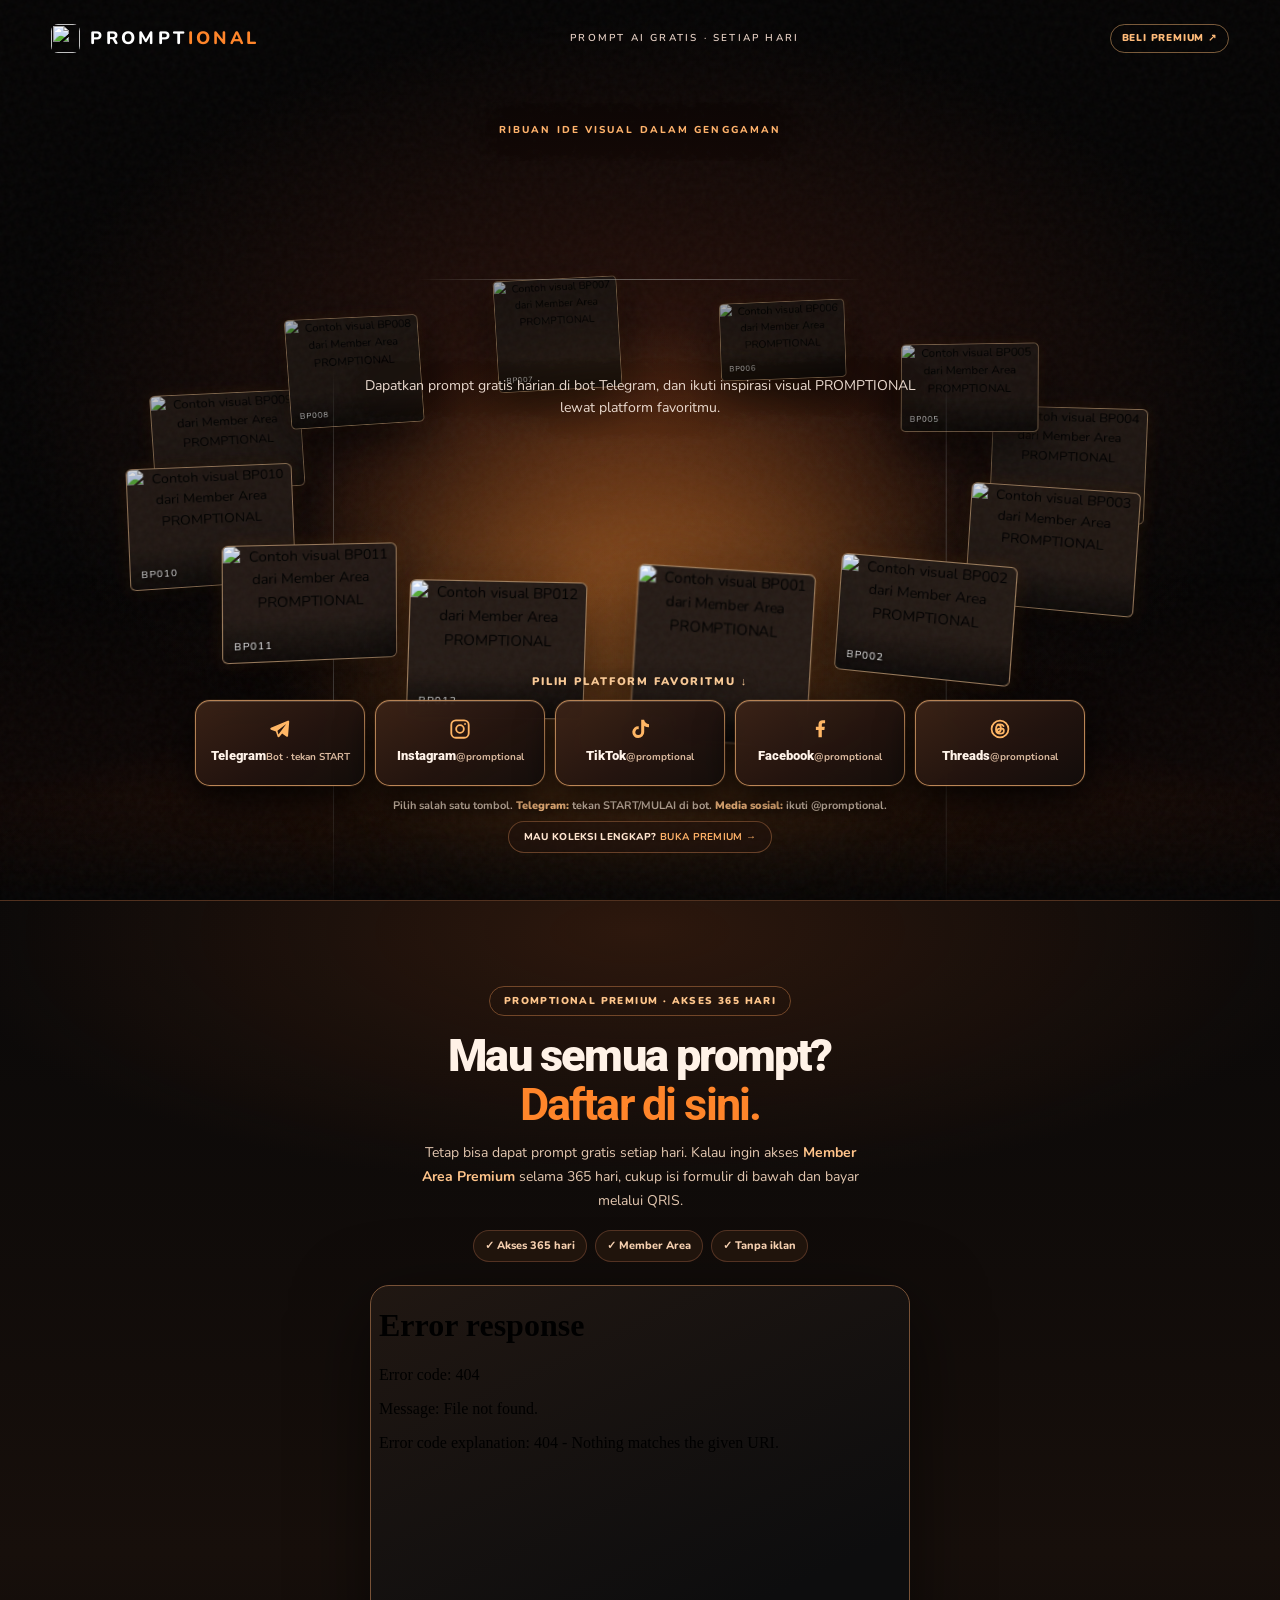
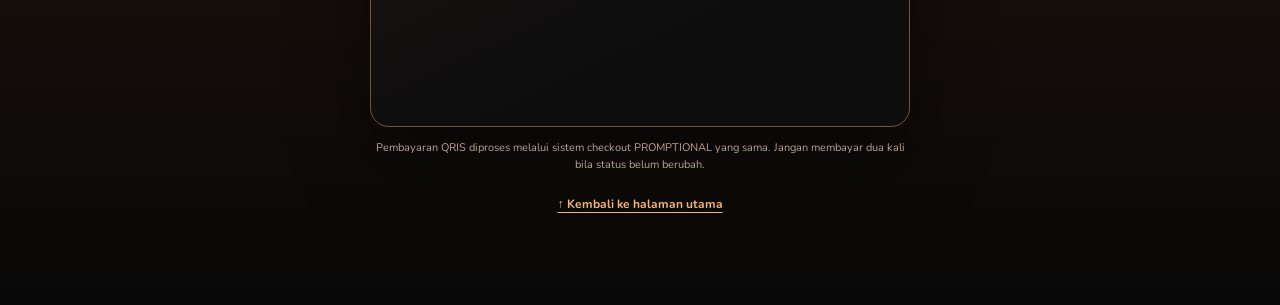
==== index.html @ 963932c9 "feat: embed Premium signup and QRIS checkout below existing landing page" ====
<!DOCTYPE html>
<html lang="id">
<head>
<meta charset="utf-8">
<meta name="viewport" content="width=device-width,initial-scale=1,viewport-fit=cover">
<meta name="theme-color" content="#050404">
<meta name="description" content="PROMPTIONAL — gambar contoh dan prompt AI siap salin GRATIS setiap hari langsung ke Telegram. Tak perlu daftar di website. Cukup tekan START.">
<meta property="og:type" content="website">
<meta property="og:url" content="https://promptional.vercel.app/">
<meta property="og:title" content="PROMPTIONAL — Prompt AI Gratis Setiap Hari di Telegram">
<meta property="og:description" content="Ribuan ide visual. Lihat gambar contohnya, salin promptnya, terima inspirasi gratis lewat Telegram setiap hari.">
<link rel="canonical" href="https://promptional.vercel.app/">
<link rel="icon" type="image/svg+xml" href="/assets/promptional-icon.svg">
<link rel="preconnect" href="https://fonts.googleapis.com">
<link rel="preconnect" href="https://fonts.gstatic.com" crossorigin>
<link href="https://fonts.googleapis.com/css2?family=Nunito:wght@400;500;600;700;800;900&family=Roboto:wght@400;500;600;700;800;900&display=swap" rel="stylesheet">
<title>PROMPTIONAL — Prompt AI Gratis Setiap Hari</title>
<style>
:root{--orange:#ff852a;--cream:#faf3eb;--heading:"Roboto",Arial,sans-serif;--body:"Nunito",Arial,sans-serif;--safe:env(safe-area-inset-bottom,0px)}
*,*:before,*:after{box-sizing:border-box}
html{background:#050404;scroll-behavior:smooth}
body{margin:0;background:#050404;color:var(--cream);font:400 14px/1.6 var(--body);-webkit-font-smoothing:antialiased;overflow-x:hidden}
a{color:inherit;text-decoration:none}
button{font:inherit;cursor:pointer}
:focus-visible{outline:3px solid #ffd1a1;outline-offset:4px}
.skip{position:absolute;top:-70px;left:12px;z-index:100;padding:12px;background:white;color:black}
.skip:focus{top:12px}
.hero{position:relative;min-height:720px;height:100svh;height:100dvh;max-height:1100px;overflow:hidden;isolation:isolate;background:#050404}
.ambient{position:absolute;inset:0;z-index:-2;pointer-events:none;background:radial-gradient(ellipse 35% 41% at 50% 70%,rgba(246,120,29,.3),transparent 83%),radial-gradient(ellipse 84% 37% at 50% 105%,rgba(233,108,20,.24),transparent 75%),radial-gradient(ellipse 68% 60% at 50% 45%,#2d120b,#050404 72%)}
.ambient:after{content:"";position:absolute;inset:48% 0 0;background:linear-gradient(transparent 30%,#260c0645 78%,#050404 100%);mask-image:linear-gradient(transparent,#000 40%)}
.grain{position:absolute;inset:0;opacity:.13;z-index:1;pointer-events:none;background-image:url("data:image/svg+xml,%3Csvg viewBox='0 0 180 180' xmlns='http://www.w3.org/2000/svg'%3E%3Cfilter id='n'%3E%3CfeTurbulence type='fractalNoise' baseFrequency='.86' numOctaves='3' seed='8' stitchTiles='stitch'/%3E%3C/filter%3E%3Crect width='100%25' height='100%25' filter='url(%23n)' opacity='.29'/%3E%3C/svg%3E")}
.topbar{position:absolute;inset:0 0 auto;height:76px;padding:22px clamp(20px,4vw,74px);display:flex;align-items:center;justify-content:space-between;gap:15px;z-index:40}
.brand{display:flex;align-items:center;gap:10px;color:#fff;font-weight:800;letter-spacing:.19em;font-size:clamp(15px,1.4vw,19px)}
.brand img{width:29px;height:29px;border-radius:7px}
.brand strong{color:var(--orange);font-weight:800}
.kicker{font-weight:600;font-size:10px;letter-spacing:.22em;color:#e8d2c6}
.premium-top{color:#ffbb79;border:1px solid #ffbc7977;padding:7px 11px;border-radius:50px;font:900 10px/1.3 var(--body);letter-spacing:.08em;white-space:nowrap;transition:background .2s,transform .2s}
.premium-top:hover{background:#ff882a24;transform:translateY(-2px)}
.premium-quick{display:inline-block;margin-top:3px;padding:8px 15px;border-radius:30px;color:#ffe5d0;background:#23140e88;border:1px solid #98603c9a;font:800 10px/1.4 var(--body);letter-spacing:.03em}
.premium-quick b{color:#ffb268}
.stage{position:absolute;inset:0;perspective:1100px;overflow:hidden;pointer-events:none}
.gallery{position:absolute;inset:0;transform-style:preserve-3d;z-index:4;pointer-events:none}
.float-card{position:absolute;top:var(--y);left:var(--x);width:clamp(115px,13vw,215px);aspect-ratio:var(--ratio,1.35);border:1px solid rgba(255,205,152,.58);border-radius:6px;overflow:hidden;padding:0;background:#251b16;box-shadow:0 20px 62px #000b,0 0 18px #df722225;transform:translate3d(var(--px,0px),var(--py,0px),0) rotateY(var(--ry,0deg)) rotateZ(var(--rz,0deg));transform-style:preserve-3d;pointer-events:auto;will-change:transform;transition:border-color .3s,box-shadow .3s,filter .3s;filter:brightness(var(--bright,1));opacity:var(--opacity,1)}
.float-card:hover,.float-card:focus-visible{border-color:#ffe1b9;box-shadow:0 25px 80px #000c,0 0 30px #eb8a4760;filter:brightness(1.13);z-index:15}
.float-card img{display:block;width:100%;height:100%;object-fit:cover;transition:transform .6s ease}
.float-card:hover img,.float-card:focus-visible img{transform:scale(1.08)}
.float-card span{position:absolute;inset:auto 0 0;padding:20px 10px 7px;font-size:10px;letter-spacing:.09em;color:white;text-shadow:0 1px 3px #000;background:linear-gradient(transparent,#0009);text-align:left}
.float-card.back{filter:blur(1.6px) brightness(.63);pointer-events:none}
.float-card.distant{filter:blur(2.3px) brightness(.45);pointer-events:none}
.float-card.back:hover,.float-card.distant:hover{filter:none}
.model-aura{position:absolute;z-index:5;left:50%;bottom:2%;transform:translateX(-50%);height:72%;width:min(49%,610px);pointer-events:none;background:radial-gradient(ellipse 65% 56% at 50% 64%,#ff9d4069,transparent 85%);filter:blur(53px)}
.model-wrap{position:absolute;z-index:8;bottom:-1%;left:50%;width:min(48vw,630px);height:70%;max-height:790px;transform:translateX(-50%);pointer-events:none;mask-image:radial-gradient(ellipse 69% 77% at 50% 58%,#000 49%,#000c 65%,transparent 92%);-webkit-mask-image:radial-gradient(ellipse 69% 77% at 50% 58%,#000 49%,#000c 65%,transparent 92%)}
.model-wrap:after{content:"";position:absolute;inset:0;background:linear-gradient(180deg,transparent 50%,#07040410 70%,#050404c9 100%);pointer-events:none}
.model{width:100%;height:100%;object-fit:cover;object-position:center 24%;display:block;filter:sepia(.09) saturate(.76) contrast(1.11) brightness(.83)}
.hero-copy{position:absolute;z-index:20;top:13.5%;left:50%;transform:translateX(-50%);width:min(880px,88vw);text-align:center;pointer-events:none;text-shadow:0 2px 28px #000a}
.eyebrow{color:#ffb26b;letter-spacing:.21em;font-size:10px;font-weight:800;text-transform:uppercase;margin:0 0 10px}
h1{font:800 clamp(38px,5.4vw,76px)/1.01 var(--heading);letter-spacing:-.045em;margin:0;text-wrap:balance}
h1 em{color:var(--orange);font-style:normal}
.description{font-size:clamp(12px,1.1vw,16px);line-height:1.6;color:#e9d9ce;max-width:560px;margin:18px auto 0;text-wrap:pretty}

.bottom-action{position:absolute;z-index:45;bottom:calc(5.2% + var(--safe));left:50%;transform:translateX(-50%);display:grid;justify-items:center;width:min(890px,calc(100% - 34px));gap:0}
.platform-label{font:900 11px/1.5 var(--body);letter-spacing:.17em;color:#ffcf9b;text-align:center;text-shadow:0 2px 15px #000;display:block;margin:0 0 10px}
.platform-grid{width:100%;display:grid;grid-template-columns:repeat(5,minmax(0,1fr));gap:10px}
.platform-btn{position:relative;isolation:isolate;overflow:hidden;display:flex;flex-direction:column;align-items:center;justify-content:center;gap:5px;min-width:0;min-height:86px;padding:12px 7px;border-radius:15px;border:1px solid #f2b073b5;background:linear-gradient(148deg,#3d2417eb 0%,#23140fef 56%,#120d0bea 100%);color:#fff3e9;text-decoration:none;box-shadow:inset 0 1px #fff2dc25,0 0 0 1px #f8a24c15,0 12px 36px #000c;backdrop-filter:blur(13px);transform-origin:50% 65%;animation:platformPush 5.5s ease-in-out var(--phase,0s) infinite;will-change:transform,box-shadow}
.platform-btn:nth-child(1){--phase:0s}
.platform-btn:nth-child(2){--phase:1.1s}
.platform-btn:nth-child(3){--phase:2.2s}
.platform-btn:nth-child(4){--phase:3.3s}
.platform-btn:nth-child(5){--phase:4.4s}
.platform-btn::after{content:"";position:absolute;top:-60%;bottom:-60%;left:-40%;width:31%;z-index:1;pointer-events:none;background:linear-gradient(100deg,transparent,rgba(255,255,255,.06) 20%,rgba(255,237,198,.48) 50%,rgba(255,255,255,.07) 78%,transparent);transform:translateX(-220%) skewX(-20deg);animation:platformShine 5.5s ease-in-out var(--phase,0s) infinite}
.platform-btn svg{width:22px;height:22px;flex:none;color:#ffb665}
.platform-name{font:900 13px/1.2 var(--heading);white-space:nowrap}
.platform-handle{font:700 10px/1.2 var(--body);color:#dbba9f;white-space:nowrap}
.platform-btn:hover,.platform-btn:focus-visible{animation-play-state:paused;transform:translateY(-4px) scale(1.035);border-color:#ffcf9a;box-shadow:inset 0 1px #ffffff44,0 0 30px #ff96345c,0 18px 45px #000d}
.platform-btn:active{animation-play-state:paused;transform:translateY(3px) scale(.96)}
@keyframes platformPush{
  0%,16%,100%{transform:translateY(0) scale(1);box-shadow:inset 0 1px #fff2dc25,0 0 0 1px #f8a24c15,0 12px 36px #000c}
  19%{transform:translateY(4px) scale(.95);box-shadow:inset 0 1px #fff2dc30,0 0 9px #ff9a3970,0 5px 17px #000d}
  23%{transform:translateY(-3px) scale(1.065);box-shadow:inset 0 1px #fff2dc60,0 0 29px #ff9634ad,0 20px 43px #000d}
  29%{transform:translateY(0) scale(.99);box-shadow:inset 0 1px #fff2dc30,0 0 17px #ff9a395d,0 12px 36px #000c}
}
@keyframes platformShine{
  0%,16%{transform:translateX(-220%) skewX(-20deg);opacity:0}
  19%{opacity:1}
  32%{transform:translateX(850%) skewX(-20deg);opacity:1}
  33%,100%{transform:translateX(850%) skewX(-20deg);opacity:0}
}
.get-guide{margin-top:12px;display:grid;justify-items:center;gap:4px;max-width:640px;text-align:center}
.guide-title{font:800 10px/1.5 var(--body);color:#ffbb79;letter-spacing:.11em}
.guide-note{margin:0;color:#e0cbb8;font:700 11px/1.45 var(--body);text-shadow:0 2px 10px #000d}
.guide-note strong{color:#ffc184;font-weight:900}

.hint{position:absolute;z-index:17;top:52%;left:50%;transform:translateX(-50%);color:#cbb9a9;font-size:10px;letter-spacing:.16em;opacity:.65;pointer-events:none;white-space:nowrap;display:none}
.lightbox{position:fixed;inset:0;z-index:100;display:grid;place-items:center;padding:24px;background:#000e;backdrop-filter:blur(16px)}
.lightbox[hidden]{display:none}
.lightbox-card{width:min(520px,100%);border-radius:15px;background:#15110e;border:1px solid #8b644e;overflow:hidden;box-shadow:0 35px 100px #000}
.lightbox-card img{width:100%;max-height:68vh;object-fit:contain;background:#090808;display:block}
.lightbox-footer{display:flex;align-items:center;justify-content:space-between;gap:12px;padding:12px 16px;color:#e8d7ca;font-weight:600;font-size:12px}
.lightbox-close{border:1px solid #e8d7ca80;color:white;background:none;border-radius:100px;min-height:40px;padding:8px 17px}
.lightbox-close:hover{background:#fff2}

/* Orbit carousel: photos loop around the central model with real depth. */
.gallery-back{z-index:4}
.gallery-front{z-index:10}
.gallery .float-card{
  left:50%;top:55%;--orb-bright:1;--orb-blur:0px;
  animation:none;opacity:1;
  transform-origin:50% 50%;
  filter:brightness(var(--orb-bright)) blur(var(--orb-blur));
  will-change:transform,filter;
  touch-action:manipulation;
}
.gallery .float-card.back,.gallery .float-card.distant{filter:brightness(var(--orb-bright)) blur(var(--orb-blur));pointer-events:auto}
.gallery .float-card:hover,.gallery .float-card:focus-visible{filter:brightness(1.18) blur(0px);border-color:#ffe1b9}
.gallery .float-card img{transition:opacity .55s ease,transform .6s ease}
.gallery .float-card img.changing{opacity:.1!important}
@media(max-width:700px){
  .gallery .float-card{width:clamp(72px,21.6vw,98px);top:55%;left:50%}
  .gallery .float-card.hide-mobile{display:block}
}

/* Recurring cinematic stamp: short punch in, a long readable hold, then repeat. */
.stamp-line{display:block;white-space:nowrap;transform-origin:50% 52%;opacity:0;animation:headlineStamp 6.6s ease-in-out infinite both;will-change:opacity,transform}
.stamp-line:nth-child(1){animation-delay:0ms}
.stamp-line:nth-child(2){animation-delay:170ms}
.stamp-line:nth-child(3){animation-delay:340ms}
@keyframes headlineStamp{
  0%,3%{opacity:0;transform:translateY(16px) scale(1.19);filter:blur(7px)}
  13%{opacity:1;transform:translateY(-2px) scale(.97);filter:blur(0)}
  19%{opacity:1;transform:translateY(0) scale(1.027);filter:blur(0)}
  26%,78%{opacity:1;transform:translateY(0) scale(1);filter:blur(0)}
  91%,100%{opacity:0;transform:translateY(-3px) scale(.96);filter:blur(3px)}
}

@media(max-width:1000px){
 .float-card{width:clamp(90px,16vw,160px)}
 .hero-copy{top:13%}
 .model-wrap{width:58vw}
}
@media(max-width:700px){
 .hero{height:100svh;height:100dvh;min-height:655px;max-height:1000px}
 .topbar{height:62px;padding:16px 18px}
 .brand{letter-spacing:.1em;font-size:15px;gap:7px}.brand img{width:24px;height:24px}
 .kicker{display:none}
 .premium-top{font-size:9px;padding:7px 10px}
 .premium-quick{font-size:9px;margin-top:3px}
 .hero-copy{top:14.5%;width:calc(100% - 20px)}
 .eyebrow{font-size:8px;letter-spacing:.15em;margin-bottom:9px}
 h1{font-size:clamp(30px,8.4vw,48px);line-height:1.04}
 .description{font-size:11px;max-width:315px;margin-top:11px;line-height:1.6}
 .model-wrap{width:min(93vw,560px);height:65%;bottom:1%;mask-image:radial-gradient(ellipse 64% 73% at 50% 60%,#000 45%,#000b 65%,transparent 93%);-webkit-mask-image:radial-gradient(ellipse 64% 73% at 50% 60%,#000 45%,#000b 65%,transparent 93%)}
 .model-aura{width:90%;height:65%;bottom:1%}
 .float-card{width:clamp(78px,25vw,125px);border-radius:5px}
 .float-card.hide-mobile{display:none}
 .float-card.mobile-left{left:var(--mobile-x,1%)}
 .float-card.mobile-right{left:var(--mobile-x,75%)}
 .float-card.mobile-top{top:var(--mobile-y,43%)}
 .float-card.mobile-low{top:var(--mobile-y,66%)}
 .float-card.back{filter:blur(1px) brightness(.74)}
 .bottom-action{bottom:calc(2.3% + var(--safe));width:min(375px,calc(100% - 28px))}
 .platform-label{font-size:9px;letter-spacing:.11em;margin-bottom:7px}
 .platform-grid{grid-template-columns:repeat(2,minmax(0,1fr));gap:7px}
 .platform-btn{min-height:51px;padding:7px 9px;flex-direction:row;gap:8px;border-radius:12px}
 .platform-btn svg{width:19px;height:19px}
 .platform-name{font-size:11px}
 .platform-handle{font-size:9px}
 .platform-btn .platform-copy{display:grid;gap:2px;min-width:0;text-align:left}
 .platform-btn:nth-child(5){grid-column:1/-1;width:calc((100% - 7px)/2);justify-self:center}
 .get-guide{margin-top:8px;gap:3px;max-width:365px}
 .guide-title{font-size:9px;letter-spacing:.08em}
 .guide-note{font-size:9px;max-width:350px;line-height:1.35}
}
@media(max-width:380px){h1{font-size:29px}.description{font-size:10px}.kicker{display:none}.float-card{width:92px}.platform-grid{gap:6px}.platform-btn{min-height:48px;padding:6px 5px;gap:6px}.platform-btn:nth-child(5){width:calc((100% - 6px)/2)}.platform-name{font-size:10px}.platform-handle{font-size:8px}.guide-note{font-size:8.5px}}
@media(max-height:650px) and (min-width:700px){.hero-copy{top:10%}h1{font-size:clamp(35px,5vw,55px)}.model-wrap{height:67%}.bottom-action{bottom:3%}}
@media(prefers-reduced-motion:reduce){.float-card,.float-card img,.platform-btn,.stamp-line,.platform-btn::after{transition:none!important;animation:none!important}.stamp-line{opacity:1!important;transform:none!important;filter:none!important}.platform-btn::after{display:none}}

/* Premium checkout section: appended to original LP; existing hero is untouched. */
.premium-registration{position:relative;padding:clamp(46px,7vw,85px) 16px clamp(52px,7vw,95px);scroll-margin-top:10px;background:radial-gradient(ellipse 70% 33% at 50% 3%,#50271280,transparent 78%),linear-gradient(#090808,#170f0b 65%,#080808);border-top:1px solid #51311f}
.premium-registration-inner{width:min(540px,100%);margin:0 auto;text-align:center}
.premium-eyebrow{display:inline-block;border:1px solid #a5673b9c;border-radius:100px;padding:6px 14px;color:#ffc68c;font-size:10px;letter-spacing:.14em;font-weight:900}
.premium-registration h2{font:900 clamp(28px,5.4vw,45px)/1.09 var(--heading);margin:15px 0 12px;letter-spacing:-.04em;color:#fff2e7}
.premium-registration h2 strong{color:var(--orange)}
.premium-registration-desc{color:#e3c7b0;max-width:450px;margin:0 auto 18px;font-size:clamp(12px,2.5vw,14px);line-height:1.7}
.premium-registration-desc b{color:#ffc48a}
.premium-benefits{display:flex;flex-wrap:wrap;gap:8px;align-items:center;justify-content:center;margin:0 auto 23px}
.premium-benefits span{border:1px solid #7447319c;background:#25170fc9;border-radius:30px;color:#f6d0b0;padding:6px 11px;font-size:11px;font-weight:800}
.premium-embed-shell{overflow:hidden;border:1px solid #785237;border-radius:19px;background:linear-gradient(155deg,#201712,#0d0d0e 72%);box-shadow:0 21px 75px #0008}
.premium-embed-frame{display:block;width:100%;height:440px;min-height:440px;border:0;background:transparent}
.premium-security{color:#baa390;font-size:11px;line-height:1.5;margin:13px 0 0}
.premium-return{display:inline-block;margin:22px 0 0;color:#f4b678;text-decoration:underline;font-size:12px;font-weight:700;text-underline-offset:4px}
@media(max-width:420px){.premium-registration{padding:43px 12px 60px}.premium-embed-shell{border-radius:13px}.premium-benefits{gap:6px}.premium-benefits span{font-size:10px;padding:6px 9px}}
</style>
</head>
<body>
<a href="#hero" class="skip">Ke hero</a>
<main>
<section class="hero" id="hero" aria-labelledby="hero-title">
 <div class="ambient" aria-hidden="true"></div><div class="grain" aria-hidden="true"></div>
 <header class="topbar">
  <a href="#hero" class="brand" aria-label="PROMPTIONAL beranda"><img src="/assets/promptional-icon.svg" alt="" width="29" height="29"><span>PROMPT<strong>IONAL</strong></span></a>
  <span class="kicker">PROMPT AI GRATIS · SETIAP HARI</span>
  <a href="#daftar" class="premium-top">BELI PREMIUM ↗</a>
 </header>
 <div class="stage" aria-label="Contoh visual prompt AI dari PROMPTIONAL">
  <div class="gallery gallery-back" id="gallery">
   <button type="button" class="float-card mobile-left mobile-top" style="--x:3%;--y:15%;--mobile-x:-6%;--mobile-y:44%;--ry:18deg;--rz:-7deg;--ratio:1.02;--depth:1" data-code="BP001" aria-label="Lihat preview BP001"><img src="https://www.dropbox.com/scl/fi/4vegv56x0peijbdh470jj/Model_posing_in_blue_studio_20261008210834.jpg?rlkey=mhy5zulpm2lzzgiso4arzchnw&amp;st=g5i6dj06&amp;raw=1" loading="eager" alt="Contoh visual BP001"><span>BP001</span></button>
   <button type="button" class="float-card hide-mobile back" style="--x:19%;--y:21%;--ry:9deg;--rz:5deg;--ratio:1.45;--depth:.5" data-code="BP002" aria-label="Lihat preview BP002"><img src="https://www.dropbox.com/scl/fi/rau5isxnhmyag2a4tjkn3/KitKat_advertising_poster_creation_20261008213329.jpg?rlkey=s6ovltkyx3puaqe9jnzjlo161&amp;st=oe7ur2jn&amp;raw=1" loading="lazy" alt="Contoh visual BP002"><span>BP002</span></button>
   <button type="button" class="float-card mobile-left mobile-low" style="--x:-2%;--y:41%;--mobile-x:-8%;--mobile-y:62%;--ry:22deg;--rz:5deg;--ratio:1.3;--depth:1.2" data-code="BP003" aria-label="Lihat preview BP003"><img src="https://www.dropbox.com/scl/fi/ih6y5lyrf0q10cpxw3vn8/BP003.png?rlkey=0z6bjoygewm78r97h694cau5x&amp;st=41qivbhk&amp;raw=1" loading="lazy" alt="Contoh visual BP003"><span>BP003</span></button>
   <button type="button" class="float-card hide-mobile" style="--x:11%;--y:63%;--ry:12deg;--rz:-5deg;--ratio:1.28;--depth:1.1" data-code="BP004" aria-label="Lihat preview BP004"><img src="https://www.dropbox.com/scl/fi/mkp8wdlqlm2z53ma7m9w3/BP004.png?rlkey=0tzr8irg0avlic02umv91i2ox&amp;st=q5mbed7k&amp;raw=1" loading="lazy" alt="Contoh visual BP004"><span>BP004</span></button>
   <button type="button" class="float-card hide-mobile distant" style="--x:30%;--y:42%;--ry:12deg;--rz:7deg;--ratio:1.5;--depth:.3" data-code="BP005" aria-label="Lihat preview BP005"><img src="https://www.dropbox.com/scl/fi/0yewpb3wewsja9zgu9qxy/BP005.png?rlkey=v6ijknfvuuhon0cerqifnbpf2&amp;st=6994q3vd&amp;raw=1" loading="lazy" alt="Contoh visual BP005"><span>BP005</span></button>
   <button type="button" class="float-card hide-mobile back" style="--x:21%;--y:83%;--ry:10deg;--rz:6deg;--ratio:1.6;--depth:.45" data-code="BP006" aria-label="Lihat preview BP006"><img src="https://www.dropbox.com/scl/fi/i6dy3a5rzyt193h410l1q/BP006.png?rlkey=neel0xv59csvtkmsi3s1ngn1c&amp;st=ykj0khba&amp;raw=1" loading="lazy" alt="Contoh visual BP006"><span>BP006</span></button>
   <button type="button" class="float-card hide-mobile" style="--x:77%;--y:14%;--ry:-19deg;--rz:7deg;--ratio:1.11;--depth:1.2" data-code="BP007" aria-label="Lihat preview BP007"><img src="https://www.dropbox.com/scl/fi/uadoighugf2uejcwxi83m/BP007.png?rlkey=wdo0lz8s2oqh7fwyqwlcsmmr1&amp;st=ca2upmxl&amp;raw=1" loading="lazy" alt="Contoh visual BP007"><span>BP007</span></button>
   <button type="button" class="float-card mobile-right mobile-top" style="--x:88%;--y:40%;--mobile-x:79%;--mobile-y:44%;--ry:-19deg;--rz:-6deg;--ratio:1.2;--depth:1" data-code="BP008" aria-label="Lihat preview BP008"><img src="https://www.dropbox.com/scl/fi/6iy7tdi38zdge9pz10kz3/BP008.png?rlkey=1kzvhm06fc8l64vezcl4hbywm&amp;st=z4ukbcxl&amp;raw=1" loading="eager" alt="Contoh visual BP008"><span>BP008</span></button>
   <button type="button" class="float-card hide-mobile back" style="--x:63%;--y:31%;--ry:-16deg;--rz:-8deg;--ratio:1.45;--depth:.5" data-code="BP009" aria-label="Lihat preview BP009"><img src="https://www.dropbox.com/scl/fi/nssdyisoz1lrwj259tkaj/BP009.png?rlkey=7tm2hp87j9ibp5kqc4s8jsi3m&amp;st=ttcpz2qd&amp;raw=1" loading="lazy" alt="Contoh visual BP009"><span>BP009</span></button>
   <button type="button" class="float-card mobile-right mobile-low" style="--x:79%;--y:70%;--mobile-x:78%;--mobile-y:65%;--ry:-14deg;--rz:4deg;--ratio:1.3;--depth:1.1" data-code="BP010" aria-label="Lihat preview BP010"><img src="https://www.dropbox.com/scl/fi/dxqpcq9ff1kq4idmzni0j/BP010.png?rlkey=4bhj1zpxxph37s1tgkxttri4f&amp;st=2inzji5o&amp;raw=1" loading="lazy" alt="Contoh visual BP010"><span>BP010</span></button>
   <button type="button" class="float-card hide-mobile distant" style="--x:56%;--y:49%;--ry:-8deg;--rz:-6deg;--ratio:1.45;--depth:.3" data-code="BP011" aria-label="Lihat preview BP011"><img src="https://www.dropbox.com/scl/fi/p1e79lv1gmqtwt1h1teyx/BP011.png?rlkey=jbb1un7y4t1jmxe678i5xms3f&amp;st=ovx6iuo6&amp;raw=1" loading="lazy" alt="Contoh visual BP011"><span>BP011</span></button>
   <button type="button" class="float-card hide-mobile" style="--x:92%;--y:77%;--ry:-15deg;--rz:-7deg;--ratio:1.28;--depth:.95" data-code="BP012" aria-label="Lihat preview BP012"><img src="https://www.dropbox.com/scl/fi/hgev9mo9pffjawj6f4fiq/BP012.png?rlkey=fg8uccojop5efj4rteje9elf0&amp;st=xa2ziut7&amp;raw=1" loading="lazy" alt="Contoh visual BP012"><span>BP012</span></button>
  </div>
  <div class="gallery gallery-front" id="gallery-front" aria-label="Gambar prompt yang lewat di depan model"></div>
  <div class="model-aura" aria-hidden="true"></div>
  <div class="model-wrap" aria-hidden="true"><img class="model" src="https://sgp.cloud.appwrite.io/v1/storage/buckets/prompt-previews/files/bp009/view?project=badai-prompt-umkm" alt=""></div>
 </div>
 <div class="hero-copy">
  <p class="eyebrow">Ribuan ide visual dalam genggaman</p>
  <h1 id="hero-title"><span class="stamp-line">PROMPT AI <em>GRATIS.</em></span><span class="stamp-line">SETIAP HARI.</span><span class="stamp-line"><em>PILIH PLATFORM.</em></span></h1>
  <p class="description">Dapatkan prompt gratis harian di bot Telegram, dan ikuti inspirasi visual PROMPTIONAL lewat platform favoritmu.</p>
 </div>
 <div class="bottom-action">
  <span class="platform-label" id="platform-heading">PILIH PLATFORM FAVORITMU ↓</span>
  <nav class="platform-grid" aria-labelledby="platform-heading">
   <a class="platform-btn" href="https://t.me/BadaiPromptBot?start=landing_free" target="_blank" rel="noopener noreferrer" aria-label="Buka bot Telegram untuk mendapatkan prompt gratis" data-platform="telegram">
    <svg viewBox="0 0 24 24" fill="currentColor" aria-hidden="true"><path d="M21.8 3.2a1.3 1.3 0 0 0-1.4-.2L2.1 10.7a1.2 1.2 0 0 0 .1 2.2l5.3 1.8 1.8 5.4a1.2 1.2 0 0 0 2.1.4l2.9-3.6 4.6 3.4a1.2 1.2 0 0 0 1.9-.8L22 4.5a1.4 1.4 0 0 0-.2-1.3ZM9.2 14l9.6-7.5-7.7 10.3-.8 1.1L9.2 14Z"/></svg>
    <span class="platform-copy"><span class="platform-name">Telegram</span><span class="platform-handle">Bot · tekan START</span></span>
   </a>
   <a class="platform-btn" href="https://www.instagram.com/promptional/" target="_blank" rel="noopener noreferrer" aria-label="Buka Instagram @promptional" data-platform="instagram">
    <svg viewBox="0 0 24 24" fill="none" stroke="currentColor" stroke-width="2" stroke-linecap="round" stroke-linejoin="round" aria-hidden="true"><rect x="2.5" y="2.5" width="19" height="19" rx="5"/><circle cx="12" cy="12" r="4.2"/><circle cx="17.5" cy="6.5" r="1" fill="currentColor" stroke="none"/></svg>
    <span class="platform-copy"><span class="platform-name">Instagram</span><span class="platform-handle">@promptional</span></span>
   </a>
   <a class="platform-btn" href="https://www.tiktok.com/@promptional" target="_blank" rel="noopener noreferrer" aria-label="Buka TikTok @promptional" data-platform="tiktok">
    <svg viewBox="0 0 24 24" fill="currentColor" aria-hidden="true"><path d="M16.5 2h-3.2v13.3a3.2 3.2 0 1 1-2.7-3.15V8.9a6.5 6.5 0 1 0 6 6.45V8.6a9.5 9.5 0 0 0 5.25 1.5V6.8A6 6 0 0 1 16.5 2Z"/></svg>
    <span class="platform-copy"><span class="platform-name">TikTok</span><span class="platform-handle">@promptional</span></span>
   </a>
   <a class="platform-btn" href="https://www.facebook.com/promptional" target="_blank" rel="noopener noreferrer" aria-label="Buka Facebook @promptional" data-platform="facebook">
    <svg viewBox="0 0 24 24" fill="currentColor" aria-hidden="true"><path d="M14 21v-8h2.8l.45-3.5H14V7.3c0-1 .27-1.7 1.72-1.7h1.83V2.5c-.32-.05-1.42-.15-2.7-.15-2.67 0-4.5 1.63-4.5 4.63V9.5H7.5V13h2.85v8H14Z"/></svg>
    <span class="platform-copy"><span class="platform-name">Facebook</span><span class="platform-handle">@promptional</span></span>
   </a>
   <a class="platform-btn" href="https://www.threads.com/@promptional" target="_blank" rel="noopener noreferrer" aria-label="Buka Threads @promptional" data-platform="threads">
    <svg viewBox="0 0 24 24" fill="none" stroke="currentColor" stroke-width="1.9" stroke-linecap="round" stroke-linejoin="round" aria-hidden="true"><circle cx="12" cy="12" r="9.2"/><path d="M15.9 8.9c-.65-1.2-1.9-1.95-3.8-1.95-2.9 0-4.5 2.2-4.5 5.2 0 3 1.6 5 4.45 5 2.55 0 4.2-1.35 4.2-3.25 0-1.52-1.23-2.63-3.1-2.63-2.65 0-4.15 1.05-4.15 2.35 0 1.05.78 1.55 1.72 1.55 1.42 0 2.33-1.57 2.33-3.9 0-2.35-1.23-3.95-3.95-3.95"/></svg>
    <span class="platform-copy"><span class="platform-name">Threads</span><span class="platform-handle">@promptional</span></span>
   </a>
  </nav>
  <div class="get-guide" role="group" aria-label="Petunjuk memilih platform">
   <p class="guide-note">Pilih salah satu tombol. <strong>Telegram:</strong> tekan START/MULAI di bot. <strong>Media sosial:</strong> ikuti @promptional.</p>
   <a class="premium-quick" href="#daftar">MAU KOLEKSI LENGKAP? <b>BUKA PREMIUM →</b></a>
  </div>
 </div>
</section>

<section class="premium-registration" id="daftar" aria-labelledby="premium-registration-title">
 <div class="premium-registration-inner">
  <span class="premium-eyebrow">PROMPTIONAL PREMIUM · AKSES 365 HARI</span>
  <h2 id="premium-registration-title">Mau semua prompt?<br><strong>Daftar di sini.</strong></h2>
  <p class="premium-registration-desc">Tetap bisa dapat prompt gratis setiap hari. Kalau ingin akses <b>Member Area Premium</b> selama 365 hari, cukup isi formulir di bawah dan bayar melalui QRIS.</p>
  <div class="premium-benefits"><span>✓ Akses 365 hari</span><span>✓ Member Area</span><span>✓ Tanpa iklan</span></div>
  <div class="premium-embed-shell">
   <iframe id="premiumCheckoutFrame" class="premium-embed-frame" src="/beli-premium?embed=1" title="Formulir pendaftaran PROMPTIONAL Premium dan pembayaran QRIS" loading="lazy" scrolling="no" referrerpolicy="same-origin"></iframe>
  </div>
  <p class="premium-security">Pembayaran QRIS diproses melalui sistem checkout PROMPTIONAL yang sama. Jangan membayar dua kali bila status belum berubah.</p>
  <a class="premium-return" href="#hero">↑ Kembali ke halaman utama</a>
 </div>
</section>
</main>
<div class="lightbox" id="lightbox" role="dialog" aria-modal="true" aria-labelledby="preview-title" hidden>
 <div class="lightbox-card"><img id="preview-image" alt="Contoh hasil prompt PROMPTIONAL"><div class="lightbox-footer"><span id="preview-title">Visual PROMPTIONAL</span><button class="lightbox-close" id="close-preview" type="button">TUTUP ✕</button></div></div>
</div>
<script>
(()=>{
 "use strict";
 const FALLBACK_PREVIEWS=[{"code":"BP001","src":"https://www.dropbox.com/scl/fi/4vegv56x0peijbdh470jj/Model_posing_in_blue_studio_20261008210834.jpg?rlkey=mhy5zulpm2lzzgiso4arzchnw&st=g5i6dj06&raw=1"},{"code":"BP002","src":"https://www.dropbox.com/scl/fi/rau5isxnhmyag2a4tjkn3/KitKat_advertising_poster_creation_20261008213329.jpg?rlkey=s6ovltkyx3puaqe9jnzjlo161&st=oe7ur2jn&raw=1"},{"code":"BP003","src":"https://www.dropbox.com/scl/fi/ih6y5lyrf0q10cpxw3vn8/BP003.png?rlkey=0z6bjoygewm78r97h694cau5x&st=41qivbhk&raw=1"},{"code":"BP004","src":"https://www.dropbox.com/scl/fi/mkp8wdlqlm2z53ma7m9w3/BP004.png?rlkey=0tzr8irg0avlic02umv91i2ox&st=q5mbed7k&raw=1"},{"code":"BP005","src":"https://www.dropbox.com/scl/fi/0yewpb3wewsja9zgu9qxy/BP005.png?rlkey=v6ijknfvuuhon0cerqifnbpf2&st=6994q3vd&raw=1"},{"code":"BP006","src":"https://www.dropbox.com/scl/fi/i6dy3a5rzyt193h410l1q/BP006.png?rlkey=neel0xv59csvtkmsi3s1ngn1c&st=ykj0khba&raw=1"},{"code":"BP007","src":"https://www.dropbox.com/scl/fi/uadoighugf2uejcwxi83m/BP007.png?rlkey=wdo0lz8s2oqh7fwyqwlcsmmr1&st=ca2upmxl&raw=1"},{"code":"BP008","src":"https://www.dropbox.com/scl/fi/6iy7tdi38zdge9pz10kz3/BP008.png?rlkey=1kzvhm06fc8l64vezcl4hbywm&st=z4ukbcxl&raw=1"},{"code":"BP009","src":"https://www.dropbox.com/scl/fi/nssdyisoz1lrwj259tkaj/BP009.png?rlkey=7tm2hp87j9ibp5kqc4s8jsi3m&st=ttcpz2qd&raw=1"},{"code":"BP010","src":"https://www.dropbox.com/scl/fi/dxqpcq9ff1kq4idmzni0j/BP010.png?rlkey=4bhj1zpxxph37s1tgkxttri4f&st=2inzji5o&raw=1"},{"code":"BP011","src":"https://www.dropbox.com/scl/fi/p1e79lv1gmqtwt1h1teyx/BP011.png?rlkey=jbb1un7y4t1jmxe678i5xms3f&st=ovx6iuo6&raw=1"},{"code":"BP012","src":"https://www.dropbox.com/scl/fi/hgev9mo9pffjawj6f4fiq/BP012.png?rlkey=fg8uccojop5efj4rteje9elf0&st=xa2ziut7&raw=1"},{"code":"BP013","src":"https://www.dropbox.com/scl/fi/c4f6vo4uw0yhj9u05vqa0/BP013.png?rlkey=ckuos1i4y8x2nni3pa1hjbj9q&st=9h42uxt4&raw=1"},{"code":"BP014","src":"https://www.dropbox.com/scl/fi/zmit3toof6hsncgngfutq/BP014.png?rlkey=vi13b7fj7iv5862s2nvancmcg&st=zg5k5by5&raw=1"},{"code":"BP015","src":"https://www.dropbox.com/scl/fi/i8ghja5ac5axe7ashusdk/BP015.png?rlkey=h0ye0g4vaqcjxs0uiud77iukv&st=yiio4ms4&raw=1"},{"code":"BP016","src":"https://www.dropbox.com/scl/fi/op8cazyozv6xennxjr8rg/BP016.png?rlkey=l4t3i187cipuxg1b4qddjo3tg&st=zs40tmu6&raw=1"},{"code":"BP017","src":"https://www.dropbox.com/scl/fi/be2psrlwbgs4rk6g8ktui/BP017.png?rlkey=i53ru7ln4x0wkviehr51n04ku&st=vgkqawg4&raw=1"},{"code":"BP018","src":"https://www.dropbox.com/scl/fi/c50x203tifxh9t353b5b5/BP018.png?rlkey=ueitfi7xk6qw88xbts998ynvy&st=p2zcmzrv&raw=1"},{"code":"BP019","src":"https://www.dropbox.com/scl/fi/rm7djr6rk7mnht4zmykv1/BP019.png?rlkey=6b3q5boaqs9up6hvwovry7aoj&st=vd07endl&raw=1"},{"code":"BP020","src":"https://www.dropbox.com/scl/fi/n6salf26b4clv7951wz26/BP020.png?rlkey=moo9c28uj4ezi8q6xdjx2i39g&st=nwk6sfxn&raw=1"},{"code":"BP021","src":"https://www.dropbox.com/scl/fi/vxu7jzbz7mq459smw2udg/BP021.png?rlkey=j1hnxu2sw8sopm40xjiw8rfl6&st=fzljxeeo&raw=1"},{"code":"BP022","src":"https://www.dropbox.com/scl/fi/44fonl29djn3k2jds22b6/BP022.png?rlkey=vuktmw01jd8oyzhm3lt1wjrn8&st=4yq7vrtd&raw=1"},{"code":"BP023","src":"https://www.dropbox.com/scl/fi/c1jaeb30rwjr03zgf0tk9/BP023.png?rlkey=3lotqzyfodwts5ywn6g5prq2b&st=cv8izin4&raw=1"},{"code":"BP024","src":"https://www.dropbox.com/scl/fi/684sn4w89gecrzpuz98l1/BP024.png?rlkey=jsq04ilkdal0roagf07tigych&st=46ejq3i3&raw=1"},{"code":"BP025","src":"https://www.dropbox.com/scl/fi/7skdxrywf36g53tdakzvh/BP025.png?rlkey=0paul69tmdyxu69qk0rgzncf3&st=6c16k60q&raw=1"},{"code":"BP026","src":"https://www.dropbox.com/scl/fi/gspf3esebbegisvrc9y9y/BP026.png?rlkey=jgff5n6uvedj9tq2xh0bjwiha&st=n5t7ij5h&raw=1"},{"code":"BP027","src":"https://www.dropbox.com/scl/fi/efaahk8pwzupoorhtlr6k/BP027.png?rlkey=o2yv6i5gt4tuem5a1l9e9y0jn&st=t61cuy8e&raw=1"},{"code":"BP028","src":"https://www.dropbox.com/scl/fi/7pmka9kah620vaw6s675e/BP028.png?rlkey=qr6zrnp3anpxxat03obdkgm0l&st=xmujvmeb&raw=1"},{"code":"BP029","src":"https://www.dropbox.com/scl/fi/fr13kgh0gii6f7uw7s4gb/BP029.png?rlkey=3dycmdpgmv45fez28yg7uh77p&st=4bd216q0&raw=1"},{"code":"BP030","src":"https://www.dropbox.com/scl/fi/42td2xwphww0vw32sy2i6/BP030.png?rlkey=oro4t8bd3599cwkygyy5jwxzb&st=k9vm2hdm&raw=1"},{"code":"BP031","src":"https://www.dropbox.com/scl/fi/mcvos3al7veu9j2g9wc2n/BP031.png?rlkey=qy3odnxyl5riub5kwf3luq0zc&st=omb98d9u&raw=1"},{"code":"BP032","src":"https://www.dropbox.com/scl/fi/zq1041gqvfye45nyzbgaa/BP032.png?rlkey=dpewo57yxq89rfe9v49mmma4b&st=bjz8ivu6&raw=1"}];
 const cards=[...document.querySelectorAll(".float-card")];
 const hero=document.querySelector(".hero"),lightbox=document.getElementById("lightbox"),preview=document.getElementById("preview-image"),title=document.getElementById("preview-title"),close=document.getElementById("close-preview");
 const reduced=window.matchMedia("(prefers-reduced-motion: reduce)").matches;

 let lastFocus=null;
 const backRing=document.getElementById("gallery"),frontRing=document.getElementById("gallery-front");
 const fine=window.matchMedia("(hover:hover) and (pointer:fine)").matches;
 // Orbit is clock-driven, never dependent on mouse movement or hover.
 // Cards move across an ellipse around the model, with rear and foreground layers.
 let orbitPhase=0,lastFrame=0,orbitMobile=null;
 let orbitCards=cards;
 function setupOrbit(){
  const mobile=hero.clientWidth<=700;
  if(orbitMobile===mobile)return;
  orbitMobile=mobile;
  orbitCards=cards.filter((c,i)=>!mobile||i<8);
  cards.forEach((c,i)=>{
   const visible=!mobile||i<8;
   c.style.display=visible?"block":"none";
   c.tabIndex=visible?0:-1;
   c.style.left="50%";c.style.top="55%";
  });
 }
 function drawOrbit(t){
  setupOrbit();
  const mobile=!!orbitMobile;
  if(!lastFrame)lastFrame=t;
  const dt=Math.min(50,Math.max(0,t-lastFrame));lastFrame=t;
  const paused=!lightbox.hidden || (fine&&cards.some(c=>c.matches(":hover")||c.matches(":focus-visible")));
  if(!reduced&&!paused)orbitPhase+=(dt/(mobile?22000:27000))*Math.PI*2;
  const w=hero.clientWidth,h=hero.clientHeight;
  const radiusX=mobile?Math.min(w*.345,190):Math.min(w*.34,520);
  const radiusY=mobile?Math.min(h*.15,140):Math.min(h*.182,220);
  const count=orbitCards.length;
  orbitCards.forEach((c,i)=>{
   const angle=orbitPhase+i/count*Math.PI*2;
   const frontDepth=Math.cos(angle);
   const x=Math.sin(angle)*radiusX;
   const y=frontDepth*radiusY;
   const depth=(frontDepth+1)/2;
   const scale=(.74+depth*.33).toFixed(3);
   const ry=(Math.sin(angle)*-16).toFixed(2);
   const rz=(Math.sin(angle+.8)*4).toFixed(2);
   const xPos=x.toFixed(2),yPos=y.toFixed(2);
   c.style.transform="translate3d(calc(-50% + "+xPos+"px),calc(-50% + "+yPos+"px),0) rotateY("+ry+"deg) rotateZ("+rz+"deg) scale("+scale+")";
   c.style.setProperty("--orb-bright",(.66+depth*.34).toFixed(3));
   c.style.setProperty("--orb-blur",(1-depth)*.7+"px");
   // The same orbit passes behind and in front of the model.
   const layer=frontDepth>.1?frontRing:backRing;
   if(c.parentElement!==layer && c!==document.activeElement)layer.appendChild(c);
  });
  requestAnimationFrame(drawOrbit);
 }
 setupOrbit();
 requestAnimationFrame(drawOrbit);
 window.addEventListener("resize",setupOrbit,{passive:true});
 let galleryFeed=FALLBACK_PREVIEWS,rotation=cards.length,slot=0;
 function updateCard(card,item){
  if(!item||item.code===card.dataset.code)return;
  const img=card.querySelector("img"),probe=new Image();
  probe.onload=()=>{
   if(!reduced)img.classList.add("changing");
   setTimeout(()=>{
    img.src=item.src;img.alt="Contoh visual "+item.code+" dari Member Area PROMPTIONAL";
    card.dataset.code=item.code;card.setAttribute("aria-label","Lihat preview "+item.code);
    card.querySelector("span").textContent=item.code;
    requestAnimationFrame(()=>img.classList.remove("changing"));
   },reduced?0:200);
  };
  probe.onerror=()=>{};
  probe.src=item.src;
 }
 function refreshGallery(list){
  const valid=list.filter(x=>x&&/^BP\d{1,6}$/.test(x.code)&&/^https:\/\//.test(x.src));
  if(valid.length<4)return;
  galleryFeed=valid;
  cards.forEach((c,i)=>{
   const matching=galleryFeed.find(x=>x.code===c.dataset.code),item=matching||galleryFeed[i%galleryFeed.length];
   const img=c.querySelector("img");
   if(img.getAttribute("src")!==item.src)img.src=item.src;
   img.alt="Contoh visual "+item.code+" dari Member Area PROMPTIONAL";
   c.dataset.code=item.code;c.setAttribute("aria-label","Lihat preview "+item.code);c.querySelector("span").textContent=item.code;
  });
  rotation=galleryFeed.findIndex(x=>!cards.some(c=>c.dataset.code===x.code));
  if(rotation<0)rotation=0;
 }
 refreshGallery(FALLBACK_PREVIEWS);
 // Autoplay swaps real published previews as well as continuously floating them.
 setInterval(()=>{
  if(document.hidden||!lightbox.hidden||galleryFeed.length<=cards.length)return;
  const visible=cards.filter(c=>getComputedStyle(c).display!=="none");
  if(!visible.length)return;
  const c=visible[slot++%visible.length];
  for(let i=0;i<galleryFeed.length;i++){
   const item=galleryFeed[rotation++%galleryFeed.length];
   if(!visible.some(card=>card.dataset.code===item.code)){updateCard(c,item);break}
  }
 },2400);
 fetch("/api/public-previews",{cache:"default"}).then(r=>{if(!r.ok)throw Error("Preview feed unavailable");return r.json()})
 .then(data=>{if(data.ok&&Array.isArray(data.previews))refreshGallery(data.previews)})
 .catch(()=>{/* Static published preview snapshot remains available. */});
 function shut(){lightbox.hidden=true;document.body.style.overflow="";if(lastFocus)lastFocus.focus({preventScroll:true})}
 cards.forEach(card=>{
  card.addEventListener("click",()=>{
   lastFocus=card;
   const img=card.querySelector("img");
   preview.src=img.currentSrc||img.src;
   title.textContent=card.dataset.code+" · PREVIEW PROMPTIONAL";
   lightbox.hidden=false;document.body.style.overflow="hidden";
   close.focus({preventScroll:true});
  });
 });
 close.addEventListener("click",shut);
 lightbox.addEventListener("click",e=>{if(e.target===lightbox)shut()});
 document.addEventListener("keydown",e=>{if(e.key==="Escape"&&!lightbox.hidden)shut()});
 const model=document.querySelector(".model");
 model.addEventListener("error",()=>{model.src="https://sgp.cloud.appwrite.io/v1/storage/buckets/prompt-previews/files/bp001/view?project=badai-prompt-umkm"},{once:true});
})();
</script>

<script>
(function(){
 "use strict";
 const checkoutFrame=document.getElementById("premiumCheckoutFrame");
 if(!checkoutFrame)return;
 window.addEventListener("message",function(event){
  if(event.origin!==location.origin||event.source!==checkoutFrame.contentWindow||!event.data)return;
  if(event.data.type==="PROMPTIONAL_CHECKOUT_SIZE"&&Number.isFinite(event.data.height)){
   const h=Math.min(1500,Math.max(385,Math.ceil(event.data.height)));
   if(Math.abs(parseFloat(checkoutFrame.style.height||"0")-h)>3)checkoutFrame.style.height=h+"px";
  }
  if(event.data.type==="PROMPTIONAL_CHECKOUT_MEMBER")location.replace("/member?first=1");
 });
})();
</script>
</body>
</html>
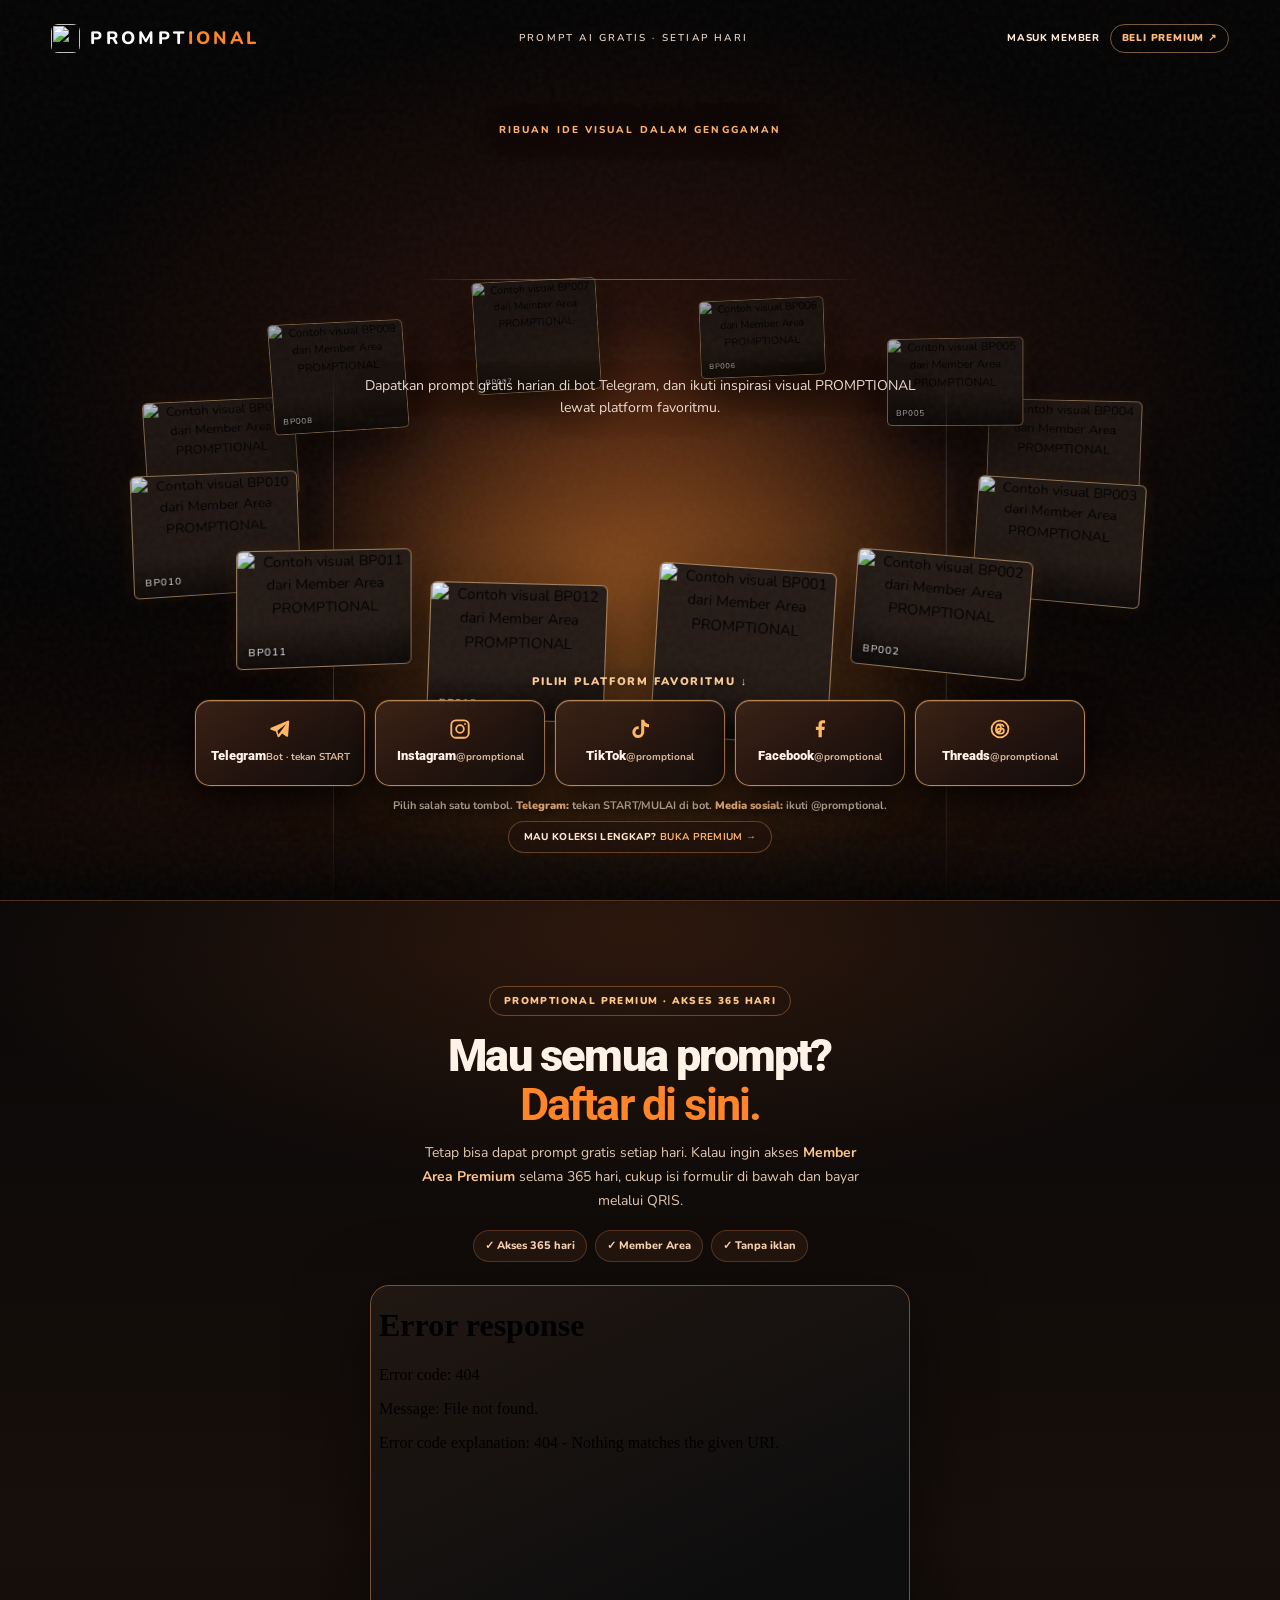
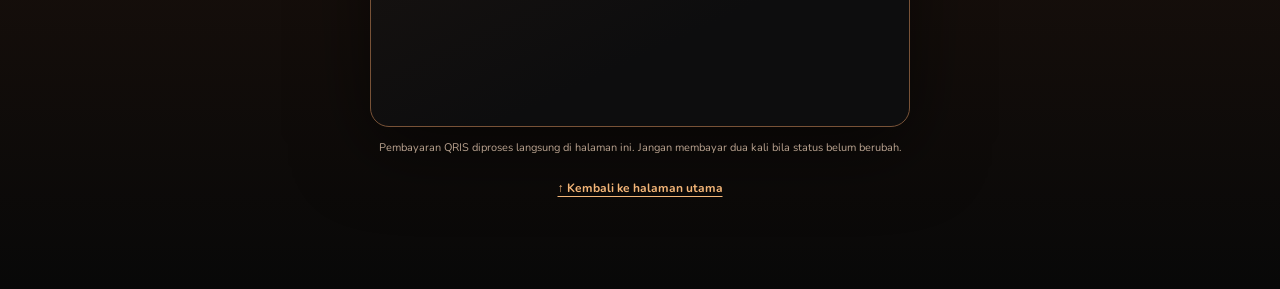
==== commit b0d3bd5a: "Make landing the only public checkout destination and add Member login" ====
--- a/index.html
+++ b/index.html
@@ -36,6 +36,10 @@
 .kicker{font-weight:600;font-size:10px;letter-spacing:.22em;color:#e8d2c6}
 .premium-top{color:#ffbb79;border:1px solid #ffbc7977;padding:7px 11px;border-radius:50px;font:900 10px/1.3 var(--body);letter-spacing:.08em;white-space:nowrap;transition:background .2s,transform .2s}
 .premium-top:hover{background:#ff882a24;transform:translateY(-2px)}
+.top-actions{display:flex;align-items:center;gap:10px}
+.member-login{font:800 10px/1.3 var(--body);letter-spacing:.07em;color:#ffe6d3;white-space:nowrap}
+.member-login:hover{color:#ffbc79}
+@media(max-width:540px){.kicker{display:none}.topbar{padding-inline:14px;gap:7px}.brand{font-size:13px;letter-spacing:.04em;gap:6px}.brand img{width:24px;height:24px}.top-actions{gap:7px}.member-login{font-size:9px}.premium-top{font-size:9px;padding:7px 8px}}
 .premium-quick{display:inline-block;margin-top:3px;padding:8px 15px;border-radius:30px;color:#ffe5d0;background:#23140e88;border:1px solid #98603c9a;font:800 10px/1.4 var(--body);letter-spacing:.03em}
 .premium-quick b{color:#ffb268}
 .stage{position:absolute;inset:0;perspective:1100px;overflow:hidden;pointer-events:none}
@@ -199,7 +203,7 @@
  <header class="topbar">
   <a href="#hero" class="brand" aria-label="PROMPTIONAL beranda"><img src="/assets/promptional-icon.svg" alt="" width="29" height="29"><span>PROMPT<strong>IONAL</strong></span></a>
   <span class="kicker">PROMPT AI GRATIS · SETIAP HARI</span>
-  <a href="#daftar" class="premium-top">BELI PREMIUM ↗</a>
+  <nav class="top-actions" aria-label="Akses PROMPTIONAL"><a href="/member" class="member-login">MASUK MEMBER</a><a href="#daftar" class="premium-top">BELI PREMIUM ↗</a></nav>
  </header>
  <div class="stage" aria-label="Contoh visual prompt AI dari PROMPTIONAL">
   <div class="gallery gallery-back" id="gallery">
@@ -263,9 +267,9 @@
   <p class="premium-registration-desc">Tetap bisa dapat prompt gratis setiap hari. Kalau ingin akses <b>Member Area Premium</b> selama 365 hari, cukup isi formulir di bawah dan bayar melalui QRIS.</p>
   <div class="premium-benefits"><span>✓ Akses 365 hari</span><span>✓ Member Area</span><span>✓ Tanpa iklan</span></div>
   <div class="premium-embed-shell">
-   <iframe id="premiumCheckoutFrame" class="premium-embed-frame" src="/beli-premium?embed=1" title="Formulir pendaftaran PROMPTIONAL Premium dan pembayaran QRIS" loading="lazy" scrolling="no" referrerpolicy="same-origin"></iframe>
+   <iframe id="premiumCheckoutFrame" class="premium-embed-frame" src="/checkout-frame?embed=1" title="Formulir pendaftaran PROMPTIONAL Premium dan pembayaran QRIS" loading="lazy" scrolling="no" referrerpolicy="same-origin"></iframe>
   </div>
-  <p class="premium-security">Pembayaran QRIS diproses melalui sistem checkout PROMPTIONAL yang sama. Jangan membayar dua kali bila status belum berubah.</p>
+  <p class="premium-security">Pembayaran QRIS diproses langsung di halaman ini. Jangan membayar dua kali bila status belum berubah.</p>
   <a class="premium-return" href="#hero">↑ Kembali ke halaman utama</a>
  </div>
 </section>
